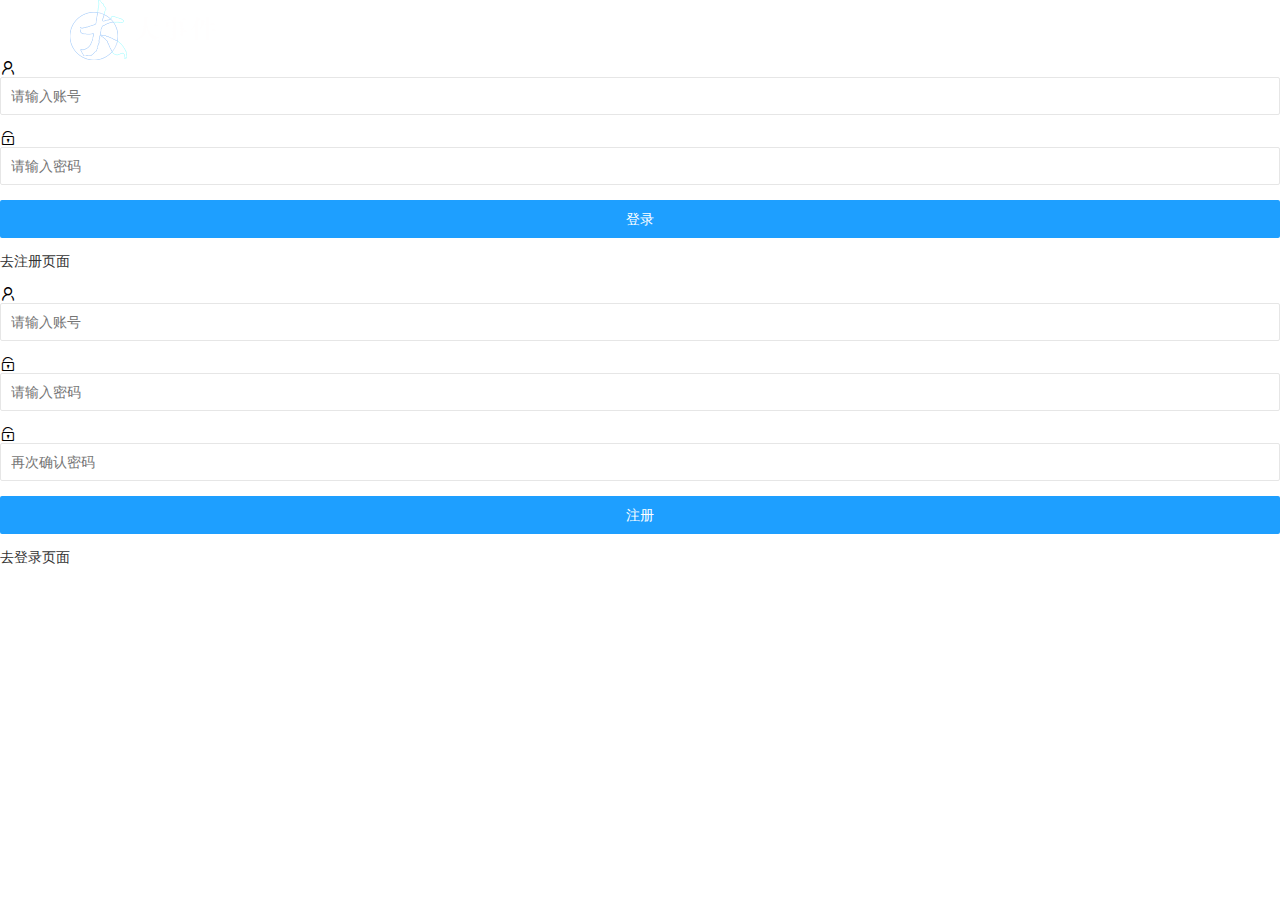
==== login.html @ dd44d0a0 "完成了登录功能代码" ====
<!DOCTYPE html>
<html lang="en">

<head>
    <meta charset="UTF-8">
    <meta http-equiv="X-UA-Compatible" content="IE=edge">
    <meta name="viewport" content="width=device-width, initial-scale=1.0">
    <title>大事件登录/注册</title>
    <!-- 导入layui.css文件 -->
    <link rel="stylesheet" href="./assets/lib/layui/css/layui.css">
    <!-- 引入自己的login.css样式文件 -->
    <link rel="stylesheet" href="./assets/css/login.css">

</head>

<body>
    <!-- 头部的logo区域 -->
    <div class="layui-main">
        <img src="./assets/images/logo.png" alt="" />
    </div>
    <!-- 登录注册区域 -->
    <div class="loginBox">
        <!--title区域 -->
        <div class="title-box"></div>
        <!-- 登陆的div -->
        <div class="login-box">
            <!-- 登录的表单 -->
            <form class="layui-form" action="">
                <!-- 用户名 -->
                <div class="layui-form-item">
                    <i class="layui-icon layui-icon-username"></i>
                    <input type="username" name="username" required lay-verify="required " placeholder="请输入账号" autocomplete="off" class="layui-input">
                </div>
                <!-- 密码 -->
                <div class="layui-form-item">
                    <i class="layui-icon layui-icon-password"></i>
                    <input type="password" name="password" required lay-verify="required|pwd" placeholder="请输入密码" autocomplete="off" class="layui-input">
                </div>
                <div class="layui-form-item">
                    <!-- 提交按钮与普通按钮的区别是有一个lay-submit属性 -->
                    <button class="layui-btn layui-btn-fluid  layui-btn-normal" lay-submit>登录</button>
                </div>
                <div class="layui-form-item inks">
                    <a href="javascript:;" id="link_reg">去注册页面</a>
                </div>
            </form>
        </div>
        <!-- 注册的div -->
        <div class="reg-box">
            <!--注册的表单 -->
            <form class="layui-form" action="">
                <!-- 用户名 -->
                <div class="layui-form-item">
                    <i class="layui-icon layui-icon-username"></i>
                    <input type="text" name="username" required lay-verify="required" placeholder="请输入账号" autocomplete="off" class="layui-input">
                </div>
                <!-- 密码 -->
                <div class="layui-form-item">
                    <i class="layui-icon layui-icon-password"></i>
                    <input type="password" name="password" required lay-verify="required|pwd" placeholder="请输入密码" autocomplete="off" class="layui-input">
                </div>
                <div class="layui-form-item">
                    <i class="layui-icon layui-icon-password"></i>
                    <input type="password" name="repassword" required lay-verify="required|pwd|repwd" placeholder="再次确认密码" autocomplete="off" class="layui-input">
                </div>
                <div class="layui-form-item">
                    <!-- 提交按钮与普通按钮的区别是有一个lay-submit属性 -->
                    <button class="layui-btn layui-btn-fluid  layui-btn-normal" lay-submit>注册</button>
                </div>
                <div class="layui-form-item inks">
                    <a href="javascript:;" id="link_login">去登录页面</a>
                </div>
            </form>

        </div>
        <!-- 导入layui的js文件 -->
        <script src="./assets/lib/layui/layui.all.js"></script>
        <!-- 引入jQuery文件 -->
        <script src="./assets/lib/jquery.js"></script>
        <!-- 引入login.js文件 -->
        <script src="./assets/js/login.js"></script>
    </div>
</body>


</html>
---- assets/lib/layui/css/layui.css ----
/** layui-v2.5.5 MIT License By https://www.layui.com */
 .layui-inline,img{display:inline-block;vertical-align:middle}h1,h2,h3,h4,h5,h6{font-weight:400}.layui-edge,.layui-header,.layui-inline,.layui-main{position:relative}.layui-body,.layui-edge,.layui-elip{overflow:hidden}.layui-btn,.layui-edge,.layui-inline,img{vertical-align:middle}.layui-btn,.layui-disabled,.layui-icon,.layui-unselect{-moz-user-select:none;-webkit-user-select:none;-ms-user-select:none}.layui-elip,.layui-form-checkbox span,.layui-form-pane .layui-form-label{text-overflow:ellipsis;white-space:nowrap}.layui-breadcrumb,.layui-tree-btnGroup{visibility:hidden}blockquote,body,button,dd,div,dl,dt,form,h1,h2,h3,h4,h5,h6,input,li,ol,p,pre,td,textarea,th,ul{margin:0;padding:0;-webkit-tap-highlight-color:rgba(0,0,0,0)}a:active,a:hover{outline:0}img{border:none}li{list-style:none}table{border-collapse:collapse;border-spacing:0}h4,h5,h6{font-size:100%}button,input,optgroup,option,select,textarea{font-family:inherit;font-size:inherit;font-style:inherit;font-weight:inherit;outline:0}pre{white-space:pre-wrap;white-space:-moz-pre-wrap;white-space:-pre-wrap;white-space:-o-pre-wrap;word-wrap:break-word}body{line-height:24px;font:14px Helvetica Neue,Helvetica,PingFang SC,Tahoma,Arial,sans-serif}hr{height:1px;margin:10px 0;border:0;clear:both}a{color:#333;text-decoration:none}a:hover{color:#777}a cite{font-style:normal;*cursor:pointer}.layui-border-box,.layui-border-box *{box-sizing:border-box}.layui-box,.layui-box *{box-sizing:content-box}.layui-clear{clear:both;*zoom:1}.layui-clear:after{content:'\20';clear:both;*zoom:1;display:block;height:0}.layui-inline{*display:inline;*zoom:1}.layui-edge{display:inline-block;width:0;height:0;border-width:6px;border-style:dashed;border-color:transparent}.layui-edge-top{top:-4px;border-bottom-color:#999;border-bottom-style:solid}.layui-edge-right{border-left-color:#999;border-left-style:solid}.layui-edge-bottom{top:2px;border-top-color:#999;border-top-style:solid}.layui-edge-left{border-right-color:#999;border-right-style:solid}.layui-disabled,.layui-disabled:hover{color:#d2d2d2!important;cursor:not-allowed!important}.layui-circle{border-radius:100%}.layui-show{display:block!important}.layui-hide{display:none!important}@font-face{font-family:layui-icon;src:url(../font/iconfont.eot?v=250);src:url(../font/iconfont.eot?v=250#iefix) format('embedded-opentype'),url(../font/iconfont.woff2?v=250) format('woff2'),url(../font/iconfont.woff?v=250) format('woff'),url(../font/iconfont.ttf?v=250) format('truetype'),url(../font/iconfont.svg?v=250#layui-icon) format('svg')}.layui-icon{font-family:layui-icon!important;font-size:16px;font-style:normal;-webkit-font-smoothing:antialiased;-moz-osx-font-smoothing:grayscale}.layui-icon-reply-fill:before{content:"\e611"}.layui-icon-set-fill:before{content:"\e614"}.layui-icon-menu-fill:before{content:"\e60f"}.layui-icon-search:before{content:"\e615"}.layui-icon-share:before{content:"\e641"}.layui-icon-set-sm:before{content:"\e620"}.layui-icon-engine:before{content:"\e628"}.layui-icon-close:before{content:"\1006"}.layui-icon-close-fill:before{content:"\1007"}.layui-icon-chart-screen:before{content:"\e629"}.layui-icon-star:before{content:"\e600"}.layui-icon-circle-dot:before{content:"\e617"}.layui-icon-chat:before{content:"\e606"}.layui-icon-release:before{content:"\e609"}.layui-icon-list:before{content:"\e60a"}.layui-icon-chart:before{content:"\e62c"}.layui-icon-ok-circle:before{content:"\1005"}.layui-icon-layim-theme:before{content:"\e61b"}.layui-icon-table:before{content:"\e62d"}.layui-icon-right:before{content:"\e602"}.layui-icon-left:before{content:"\e603"}.layui-icon-cart-simple:before{content:"\e698"}.layui-icon-face-cry:before{content:"\e69c"}.layui-icon-face-smile:before{content:"\e6af"}.layui-icon-survey:before{content:"\e6b2"}.layui-icon-tree:before{content:"\e62e"}.layui-icon-upload-circle:before{content:"\e62f"}.layui-icon-add-circle:before{content:"\e61f"}.layui-icon-download-circle:before{content:"\e601"}.layui-icon-templeate-1:before{content:"\e630"}.layui-icon-util:before{content:"\e631"}.layui-icon-face-surprised:before{content:"\e664"}.layui-icon-edit:before{content:"\e642"}.layui-icon-speaker:before{content:"\e645"}.layui-icon-down:before{content:"\e61a"}.layui-icon-file:before{content:"\e621"}.layui-icon-layouts:before{content:"\e632"}.layui-icon-rate-half:before{content:"\e6c9"}.layui-icon-add-circle-fine:before{content:"\e608"}.layui-icon-prev-circle:before{content:"\e633"}.layui-icon-read:before{content:"\e705"}.layui-icon-404:before{content:"\e61c"}.layui-icon-carousel:before{content:"\e634"}.layui-icon-help:before{content:"\e607"}.layui-icon-code-circle:before{content:"\e635"}.layui-icon-water:before{content:"\e636"}.layui-icon-username:before{content:"\e66f"}.layui-icon-find-fill:before{content:"\e670"}.layui-icon-about:before{content:"\e60b"}.layui-icon-location:before{content:"\e715"}.layui-icon-up:before{content:"\e619"}.layui-icon-pause:before{content:"\e651"}.layui-icon-date:before{content:"\e637"}.layui-icon-layim-uploadfile:before{content:"\e61d"}.layui-icon-delete:before{content:"\e640"}.layui-icon-play:before{content:"\e652"}.layui-icon-top:before{content:"\e604"}.layui-icon-friends:before{content:"\e612"}.layui-icon-refresh-3:before{content:"\e9aa"}.layui-icon-ok:before{content:"\e605"}.layui-icon-layer:before{content:"\e638"}.layui-icon-face-smile-fine:before{content:"\e60c"}.layui-icon-dollar:before{content:"\e659"}.layui-icon-group:before{content:"\e613"}.layui-icon-layim-download:before{content:"\e61e"}.layui-icon-picture-fine:before{content:"\e60d"}.layui-icon-link:before{content:"\e64c"}.layui-icon-diamond:before{content:"\e735"}.layui-icon-log:before{content:"\e60e"}.layui-icon-rate-solid:before{content:"\e67a"}.layui-icon-fonts-del:before{content:"\e64f"}.layui-icon-unlink:before{content:"\e64d"}.layui-icon-fonts-clear:before{content:"\e639"}.layui-icon-triangle-r:before{content:"\e623"}.layui-icon-circle:before{content:"\e63f"}.layui-icon-radio:before{content:"\e643"}.layui-icon-align-center:before{content:"\e647"}.layui-icon-align-right:before{content:"\e648"}.layui-icon-align-left:before{content:"\e649"}.layui-icon-loading-1:before{content:"\e63e"}.layui-icon-return:before{content:"\e65c"}.layui-icon-fonts-strong:before{content:"\e62b"}.layui-icon-upload:before{content:"\e67c"}.layui-icon-dialogue:before{content:"\e63a"}.layui-icon-video:before{content:"\e6ed"}.layui-icon-headset:before{content:"\e6fc"}.layui-icon-cellphone-fine:before{content:"\e63b"}.layui-icon-add-1:before{content:"\e654"}.layui-icon-face-smile-b:before{content:"\e650"}.layui-icon-fonts-html:before{content:"\e64b"}.layui-icon-form:before{content:"\e63c"}.layui-icon-cart:before{content:"\e657"}.layui-icon-camera-fill:before{content:"\e65d"}.layui-icon-tabs:before{content:"\e62a"}.layui-icon-fonts-code:before{content:"\e64e"}.layui-icon-fire:before{content:"\e756"}.layui-icon-set:before{content:"\e716"}.layui-icon-fonts-u:before{content:"\e646"}.layui-icon-triangle-d:before{content:"\e625"}.layui-icon-tips:before{content:"\e702"}.layui-icon-picture:before{content:"\e64a"}.layui-icon-more-vertical:before{content:"\e671"}.layui-icon-flag:before{content:"\e66c"}.layui-icon-loading:before{content:"\e63d"}.layui-icon-fonts-i:before{content:"\e644"}.layui-icon-refresh-1:before{content:"\e666"}.layui-icon-rmb:before{content:"\e65e"}.layui-icon-home:before{content:"\e68e"}.layui-icon-user:before{content:"\e770"}.layui-icon-notice:before{content:"\e667"}.layui-icon-login-weibo:before{content:"\e675"}.layui-icon-voice:before{content:"\e688"}.layui-icon-upload-drag:before{content:"\e681"}.layui-icon-login-qq:before{content:"\e676"}.layui-icon-snowflake:before{content:"\e6b1"}.layui-icon-file-b:before{content:"\e655"}.layui-icon-template:before{content:"\e663"}.layui-icon-auz:before{content:"\e672"}.layui-icon-console:before{content:"\e665"}.layui-icon-app:before{content:"\e653"}.layui-icon-prev:before{content:"\e65a"}.layui-icon-website:before{content:"\e7ae"}.layui-icon-next:before{content:"\e65b"}.layui-icon-component:before{content:"\e857"}.layui-icon-more:before{content:"\e65f"}.layui-icon-login-wechat:before{content:"\e677"}.layui-icon-shrink-right:before{content:"\e668"}.layui-icon-spread-left:before{content:"\e66b"}.layui-icon-camera:before{content:"\e660"}.layui-icon-note:before{content:"\e66e"}.layui-icon-refresh:before{content:"\e669"}.layui-icon-female:before{content:"\e661"}.layui-icon-male:before{content:"\e662"}.layui-icon-password:before{content:"\e673"}.layui-icon-senior:before{content:"\e674"}.layui-icon-theme:before{content:"\e66a"}.layui-icon-tread:before{content:"\e6c5"}.layui-icon-praise:before{content:"\e6c6"}.layui-icon-star-fill:before{content:"\e658"}.layui-icon-rate:before{content:"\e67b"}.layui-icon-template-1:before{content:"\e656"}.layui-icon-vercode:before{content:"\e679"}.layui-icon-cellphone:before{content:"\e678"}.layui-icon-screen-full:before{content:"\e622"}.layui-icon-screen-restore:before{content:"\e758"}.layui-icon-cols:before{content:"\e610"}.layui-icon-export:before{content:"\e67d"}.layui-icon-print:before{content:"\e66d"}.layui-icon-slider:before{content:"\e714"}.layui-icon-addition:before{content:"\e624"}.layui-icon-subtraction:before{content:"\e67e"}.layui-icon-service:before{content:"\e626"}.layui-icon-transfer:before{content:"\e691"}.layui-main{width:1140px;margin:0 auto}.layui-header{z-index:1000;height:60px}.layui-header a:hover{transition:all .5s;-webkit-transition:all .5s}.layui-side{position:fixed;left:0;top:0;bottom:0;z-index:999;width:200px;overflow-x:hidden}.layui-side-scroll{position:relative;width:220px;height:100%;overflow-x:hidden}.layui-body{position:absolute;left:200px;right:0;top:0;bottom:0;z-index:998;width:auto;overflow-y:auto;box-sizing:border-box}.layui-layout-body{overflow:hidden}.layui-layout-admin .layui-header{background-color:#23262E}.layui-layout-admin .layui-side{top:60px;width:200px;overflow-x:hidden}.layui-layout-admin .layui-body{position:fixed;top:60px;bottom:44px}.layui-layout-admin .layui-main{width:auto;margin:0 15px}.layui-layout-admin .layui-footer{position:fixed;left:200px;right:0;bottom:0;height:44px;line-height:44px;padding:0 15px;background-color:#eee}.layui-layout-admin .layui-logo{position:absolute;left:0;top:0;width:200px;height:100%;line-height:60px;text-align:center;color:#009688;font-size:16px}.layui-layout-admin .layui-header .layui-nav{background:0 0}.layui-layout-left{position:absolute!important;left:200px;top:0}.layui-layout-right{position:absolute!important;right:0;top:0}.layui-container{position:relative;margin:0 auto;padding:0 15px;box-sizing:border-box}.layui-fluid{position:relative;margin:0 auto;padding:0 15px}.layui-row:after,.layui-row:before{content:'';display:block;clear:both}.layui-col-lg1,.layui-col-lg10,.layui-col-lg11,.layui-col-lg12,.layui-col-lg2,.layui-col-lg3,.layui-col-lg4,.layui-col-lg5,.layui-col-lg6,.layui-col-lg7,.layui-col-lg8,.layui-col-lg9,.layui-col-md1,.layui-col-md10,.layui-col-md11,.layui-col-md12,.layui-col-md2,.layui-col-md3,.layui-col-md4,.layui-col-md5,.layui-col-md6,.layui-col-md7,.layui-col-md8,.layui-col-md9,.layui-col-sm1,.layui-col-sm10,.layui-col-sm11,.layui-col-sm12,.layui-col-sm2,.layui-col-sm3,.layui-col-sm4,.layui-col-sm5,.layui-col-sm6,.layui-col-sm7,.layui-col-sm8,.layui-col-sm9,.layui-col-xs1,.layui-col-xs10,.layui-col-xs11,.layui-col-xs12,.layui-col-xs2,.layui-col-xs3,.layui-col-xs4,.layui-col-xs5,.layui-col-xs6,.layui-col-xs7,.layui-col-xs8,.layui-col-xs9{position:relative;display:block;box-sizing:border-box}.layui-col-xs1,.layui-col-xs10,.layui-col-xs11,.layui-col-xs12,.layui-col-xs2,.layui-col-xs3,.layui-col-xs4,.layui-col-xs5,.layui-col-xs6,.layui-col-xs7,.layui-col-xs8,.layui-col-xs9{float:left}.layui-col-xs1{width:8.33333333%}.layui-col-xs2{width:16.66666667%}.layui-col-xs3{width:25%}.layui-col-xs4{width:33.33333333%}.layui-col-xs5{width:41.66666667%}.layui-col-xs6{width:50%}.layui-col-xs7{width:58.33333333%}.layui-col-xs8{width:66.66666667%}.layui-col-xs9{width:75%}.layui-col-xs10{width:83.33333333%}.layui-col-xs11{width:91.66666667%}.layui-col-xs12{width:100%}.layui-col-xs-offset1{margin-left:8.33333333%}.layui-col-xs-offset2{margin-left:16.66666667%}.layui-col-xs-offset3{margin-left:25%}.layui-col-xs-offset4{margin-left:33.33333333%}.layui-col-xs-offset5{margin-left:41.66666667%}.layui-col-xs-offset6{margin-left:50%}.layui-col-xs-offset7{margin-left:58.33333333%}.layui-col-xs-offset8{margin-left:66.66666667%}.layui-col-xs-offset9{margin-left:75%}.layui-col-xs-offset10{margin-left:83.33333333%}.layui-col-xs-offset11{margin-left:91.66666667%}.layui-col-xs-offset12{margin-left:100%}@media screen and (max-width:768px){.layui-hide-xs{display:none!important}.layui-show-xs-block{display:block!important}.layui-show-xs-inline{display:inline!important}.layui-show-xs-inline-block{display:inline-block!important}}@media screen and (min-width:768px){.layui-container{width:750px}.layui-hide-sm{display:none!important}.layui-show-sm-block{display:block!important}.layui-show-sm-inline{display:inline!important}.layui-show-sm-inline-block{display:inline-block!important}.layui-col-sm1,.layui-col-sm10,.layui-col-sm11,.layui-col-sm12,.layui-col-sm2,.layui-col-sm3,.layui-col-sm4,.layui-col-sm5,.layui-col-sm6,.layui-col-sm7,.layui-col-sm8,.layui-col-sm9{float:left}.layui-col-sm1{width:8.33333333%}.layui-col-sm2{width:16.66666667%}.layui-col-sm3{width:25%}.layui-col-sm4{width:33.33333333%}.layui-col-sm5{width:41.66666667%}.layui-col-sm6{width:50%}.layui-col-sm7{width:58.33333333%}.layui-col-sm8{width:66.66666667%}.layui-col-sm9{width:75%}.layui-col-sm10{width:83.33333333%}.layui-col-sm11{width:91.66666667%}.layui-col-sm12{width:100%}.layui-col-sm-offset1{margin-left:8.33333333%}.layui-col-sm-offset2{margin-left:16.66666667%}.layui-col-sm-offset3{margin-left:25%}.layui-col-sm-offset4{margin-left:33.33333333%}.layui-col-sm-offset5{margin-left:41.66666667%}.layui-col-sm-offset6{margin-left:50%}.layui-col-sm-offset7{margin-left:58.33333333%}.layui-col-sm-offset8{margin-left:66.66666667%}.layui-col-sm-offset9{margin-left:75%}.layui-col-sm-offset10{margin-left:83.33333333%}.layui-col-sm-offset11{margin-left:91.66666667%}.layui-col-sm-offset12{margin-left:100%}}@media screen and (min-width:992px){.layui-container{width:970px}.layui-hide-md{display:none!important}.layui-show-md-block{display:block!important}.layui-show-md-inline{display:inline!important}.layui-show-md-inline-block{display:inline-block!important}.layui-col-md1,.layui-col-md10,.layui-col-md11,.layui-col-md12,.layui-col-md2,.layui-col-md3,.layui-col-md4,.layui-col-md5,.layui-col-md6,.layui-col-md7,.layui-col-md8,.layui-col-md9{float:left}.layui-col-md1{width:8.33333333%}.layui-col-md2{width:16.66666667%}.layui-col-md3{width:25%}.layui-col-md4{width:33.33333333%}.layui-col-md5{width:41.66666667%}.layui-col-md6{width:50%}.layui-col-md7{width:58.33333333%}.layui-col-md8{width:66.66666667%}.layui-col-md9{width:75%}.layui-col-md10{width:83.33333333%}.layui-col-md11{width:91.66666667%}.layui-col-md12{width:100%}.layui-col-md-offset1{margin-left:8.33333333%}.layui-col-md-offset2{margin-left:16.66666667%}.layui-col-md-offset3{margin-left:25%}.layui-col-md-offset4{margin-left:33.33333333%}.layui-col-md-offset5{margin-left:41.66666667%}.layui-col-md-offset6{margin-left:50%}.layui-col-md-offset7{margin-left:58.33333333%}.layui-col-md-offset8{margin-left:66.66666667%}.layui-col-md-offset9{margin-left:75%}.layui-col-md-offset10{margin-left:83.33333333%}.layui-col-md-offset11{margin-left:91.66666667%}.layui-col-md-offset12{margin-left:100%}}@media screen and (min-width:1200px){.layui-container{width:1170px}.layui-hide-lg{display:none!important}.layui-show-lg-block{display:block!important}.layui-show-lg-inline{display:inline!important}.layui-show-lg-inline-block{display:inline-block!important}.layui-col-lg1,.layui-col-lg10,.layui-col-lg11,.layui-col-lg12,.layui-col-lg2,.layui-col-lg3,.layui-col-lg4,.layui-col-lg5,.layui-col-lg6,.layui-col-lg7,.layui-col-lg8,.layui-col-lg9{float:left}.layui-col-lg1{width:8.33333333%}.layui-col-lg2{width:16.66666667%}.layui-col-lg3{width:25%}.layui-col-lg4{width:33.33333333%}.layui-col-lg5{width:41.66666667%}.layui-col-lg6{width:50%}.layui-col-lg7{width:58.33333333%}.layui-col-lg8{width:66.66666667%}.layui-col-lg9{width:75%}.layui-col-lg10{width:83.33333333%}.layui-col-lg11{width:91.66666667%}.layui-col-lg12{width:100%}.layui-col-lg-offset1{margin-left:8.33333333%}.layui-col-lg-offset2{margin-left:16.66666667%}.layui-col-lg-offset3{margin-left:25%}.layui-col-lg-offset4{margin-left:33.33333333%}.layui-col-lg-offset5{margin-left:41.66666667%}.layui-col-lg-offset6{margin-left:50%}.layui-col-lg-offset7{margin-left:58.33333333%}.layui-col-lg-offset8{margin-left:66.66666667%}.layui-col-lg-offset9{margin-left:75%}.layui-col-lg-offset10{margin-left:83.33333333%}.layui-col-lg-offset11{margin-left:91.66666667%}.layui-col-lg-offset12{margin-left:100%}}.layui-col-space1{margin:-.5px}.layui-col-space1>*{padding:.5px}.layui-col-space3{margin:-1.5px}.layui-col-space3>*{padding:1.5px}.layui-col-space5{margin:-2.5px}.layui-col-space5>*{padding:2.5px}.layui-col-space8{margin:-3.5px}.layui-col-space8>*{padding:3.5px}.layui-col-space10{margin:-5px}.layui-col-space10>*{padding:5px}.layui-col-space12{margin:-6px}.layui-col-space12>*{padding:6px}.layui-col-space15{margin:-7.5px}.layui-col-space15>*{padding:7.5px}.layui-col-space18{margin:-9px}.layui-col-space18>*{padding:9px}.layui-col-space20{margin:-10px}.layui-col-space20>*{padding:10px}.layui-col-space22{margin:-11px}.layui-col-space22>*{padding:11px}.layui-col-space25{margin:-12.5px}.layui-col-space25>*{padding:12.5px}.layui-col-space30{margin:-15px}.layui-col-space30>*{padding:15px}.layui-btn,.layui-input,.layui-select,.layui-textarea,.layui-upload-button{outline:0;-webkit-appearance:none;transition:all .3s;-webkit-transition:all .3s;box-sizing:border-box}.layui-elem-quote{margin-bottom:10px;padding:15px;line-height:22px;border-left:5px solid #009688;border-radius:0 2px 2px 0;background-color:#f2f2f2}.layui-quote-nm{border-style:solid;border-width:1px 1px 1px 5px;background:0 0}.layui-elem-field{margin-bottom:10px;padding:0;border-width:1px;border-style:solid}.layui-elem-field legend{margin-left:20px;padding:0 10px;font-size:20px;font-weight:300}.layui-field-title{margin:10px 0 20px;border-width:1px 0 0}.layui-field-box{padding:10px 15px}.layui-field-title .layui-field-box{padding:10px 0}.layui-progress{position:relative;height:6px;border-radius:20px;background-color:#e2e2e2}.layui-progress-bar{position:absolute;left:0;top:0;width:0;max-width:100%;height:6px;border-radius:20px;text-align:right;background-color:#5FB878;transition:all .3s;-webkit-transition:all .3s}.layui-progress-big,.layui-progress-big .layui-progress-bar{height:18px;line-height:18px}.layui-progress-text{position:relative;top:-20px;line-height:18px;font-size:12px;color:#666}.layui-progress-big .layui-progress-text{position:static;padding:0 10px;color:#fff}.layui-collapse{border-width:1px;border-style:solid;border-radius:2px}.layui-colla-content,.layui-colla-item{border-top-width:1px;border-top-style:solid}.layui-colla-item:first-child{border-top:none}.layui-colla-title{position:relative;height:42px;line-height:42px;padding:0 15px 0 35px;color:#333;background-color:#f2f2f2;cursor:pointer;font-size:14px;overflow:hidden}.layui-colla-content{display:none;padding:10px 15px;line-height:22px;color:#666}.layui-colla-icon{position:absolute;left:15px;top:0;font-size:14px}.layui-card{margin-bottom:15px;border-radius:2px;background-color:#fff;box-shadow:0 1px 2px 0 rgba(0,0,0,.05)}.layui-card:last-child{margin-bottom:0}.layui-card-header{position:relative;height:42px;line-height:42px;padding:0 15px;border-bottom:1px solid #f6f6f6;color:#333;border-radius:2px 2px 0 0;font-size:14px}.layui-bg-black,.layui-bg-blue,.layui-bg-cyan,.layui-bg-green,.layui-bg-orange,.layui-bg-red{color:#fff!important}.layui-card-body{position:relative;padding:10px 15px;line-height:24px}.layui-card-body[pad15]{padding:15px}.layui-card-body[pad20]{padding:20px}.layui-card-body .layui-table{margin:5px 0}.layui-card .layui-tab{margin:0}.layui-panel-window{position:relative;padding:15px;border-radius:0;border-top:5px solid #E6E6E6;background-color:#fff}.layui-auxiliar-moving{position:fixed;left:0;right:0;top:0;bottom:0;width:100%;height:100%;background:0 0;z-index:9999999999}.layui-form-label,.layui-form-mid,.layui-form-select,.layui-input-block,.layui-input-inline,.layui-textarea{position:relative}.layui-bg-red{background-color:#FF5722!important}.layui-bg-orange{background-color:#FFB800!important}.layui-bg-green{background-color:#009688!important}.layui-bg-cyan{background-color:#2F4056!important}.layui-bg-blue{background-color:#1E9FFF!important}.layui-bg-black{background-color:#393D49!important}.layui-bg-gray{background-color:#eee!important;color:#666!important}.layui-badge-rim,.layui-colla-content,.layui-colla-item,.layui-collapse,.layui-elem-field,.layui-form-pane .layui-form-item[pane],.layui-form-pane .layui-form-label,.layui-input,.layui-layedit,.layui-layedit-tool,.layui-quote-nm,.layui-select,.layui-tab-bar,.layui-tab-card,.layui-tab-title,.layui-tab-title .layui-this:after,.layui-textarea{border-color:#e6e6e6}.layui-timeline-item:before,hr{background-color:#e6e6e6}.layui-text{line-height:22px;font-size:14px;color:#666}.layui-text h1,.layui-text h2,.layui-text h3{font-weight:500;color:#333}.layui-text h1{font-size:30px}.layui-text h2{font-size:24px}.layui-text h3{font-size:18px}.layui-text a:not(.layui-btn){color:#01AAED}.layui-text a:not(.layui-btn):hover{text-decoration:underline}.layui-text ul{padding:5px 0 5px 15px}.layui-text ul li{margin-top:5px;list-style-type:disc}.layui-text em,.layui-word-aux{color:#999!important;padding:0 5px!important}.layui-btn{display:inline-block;height:38px;line-height:38px;padding:0 18px;background-color:#009688;color:#fff;white-space:nowrap;text-align:center;font-size:14px;border:none;border-radius:2px;cursor:pointer}.layui-btn:hover{opacity:.8;filter:alpha(opacity=80);color:#fff}.layui-btn:active{opacity:1;filter:alpha(opacity=100)}.layui-btn+.layui-btn{margin-left:10px}.layui-btn-container{font-size:0}.layui-btn-container .layui-btn{margin-right:10px;margin-bottom:10px}.layui-btn-container .layui-btn+.layui-btn{margin-left:0}.layui-table .layui-btn-container .layui-btn{margin-bottom:9px}.layui-btn-radius{border-radius:100px}.layui-btn .layui-icon{margin-right:3px;font-size:18px;vertical-align:bottom;vertical-align:middle\9}.layui-btn-primary{border:1px solid #C9C9C9;background-color:#fff;color:#555}.layui-btn-primary:hover{border-color:#009688;color:#333}.layui-btn-normal{background-color:#1E9FFF}.layui-btn-warm{background-color:#FFB800}.layui-btn-danger{background-color:#FF5722}.layui-btn-checked{background-color:#5FB878}.layui-btn-disabled,.layui-btn-disabled:active,.layui-btn-disabled:hover{border:1px solid #e6e6e6;background-color:#FBFBFB;color:#C9C9C9;cursor:not-allowed;opacity:1}.layui-btn-lg{height:44px;line-height:44px;padding:0 25px;font-size:16px}.layui-btn-sm{height:30px;line-height:30px;padding:0 10px;font-size:12px}.layui-btn-sm i{font-size:16px!important}.layui-btn-xs{height:22px;line-height:22px;padding:0 5px;font-size:12px}.layui-btn-xs i{font-size:14px!important}.layui-btn-group{display:inline-block;vertical-align:middle;font-size:0}.layui-btn-group .layui-btn{margin-left:0!important;margin-right:0!important;border-left:1px solid rgba(255,255,255,.5);border-radius:0}.layui-btn-group .layui-btn-primary{border-left:none}.layui-btn-group .layui-btn-primary:hover{border-color:#C9C9C9;color:#009688}.layui-btn-group .layui-btn:first-child{border-left:none;border-radius:2px 0 0 2px}.layui-btn-group .layui-btn-primary:first-child{border-left:1px solid #c9c9c9}.layui-btn-group .layui-btn:last-child{border-radius:0 2px 2px 0}.layui-btn-group .layui-btn+.layui-btn{margin-left:0}.layui-btn-group+.layui-btn-group{margin-left:10px}.layui-btn-fluid{width:100%}.layui-input,.layui-select,.layui-textarea{height:38px;line-height:1.3;line-height:38px\9;border-width:1px;border-style:solid;background-color:#fff;border-radius:2px}.layui-input::-webkit-input-placeholder,.layui-select::-webkit-input-placeholder,.layui-textarea::-webkit-input-placeholder{line-height:1.3}.layui-input,.layui-textarea{display:block;width:100%;padding-left:10px}.layui-input:hover,.layui-textarea:hover{border-color:#D2D2D2!important}.layui-input:focus,.layui-textarea:focus{border-color:#C9C9C9!important}.layui-textarea{min-height:100px;height:auto;line-height:20px;padding:6px 10px;resize:vertical}.layui-select{padding:0 10px}.layui-form input[type=checkbox],.layui-form input[type=radio],.layui-form select{display:none}.layui-form [lay-ignore]{display:initial}.layui-form-item{margin-bottom:15px;clear:both;*zoom:1}.layui-form-item:after{content:'\20';clear:both;*zoom:1;display:block;height:0}.layui-form-label{float:left;display:block;padding:9px 15px;width:80px;font-weight:400;line-height:20px;text-align:right}.layui-form-label-col{display:block;float:none;padding:9px 0;line-height:20px;text-align:left}.layui-form-item .layui-inline{margin-bottom:5px;margin-right:10px}.layui-input-block{margin-left:110px;min-height:36px}.layui-input-inline{display:inline-block;vertical-align:middle}.layui-form-item .layui-input-inline{float:left;width:190px;margin-right:10px}.layui-form-text .layui-input-inline{width:auto}.layui-form-mid{float:left;display:block;padding:9px 0!important;line-height:20px;margin-right:10px}.layui-form-danger+.layui-form-select .layui-input,.layui-form-danger:focus{border-color:#FF5722!important}.layui-form-select .layui-input{padding-right:30px;cursor:pointer}.layui-form-select .layui-edge{position:absolute;right:10px;top:50%;margin-top:-3px;cursor:pointer;border-width:6px;border-top-color:#c2c2c2;border-top-style:solid;transition:all .3s;-webkit-transition:all .3s}.layui-form-select dl{display:none;position:absolute;left:0;top:42px;padding:5px 0;z-index:899;min-width:100%;border:1px solid #d2d2d2;max-height:300px;overflow-y:auto;background-color:#fff;border-radius:2px;box-shadow:0 2px 4px rgba(0,0,0,.12);box-sizing:border-box}.layui-form-select dl dd,.layui-form-select dl dt{padding:0 10px;line-height:36px;white-space:nowrap;overflow:hidden;text-overflow:ellipsis}.layui-form-select dl dt{font-size:12px;color:#999}.layui-form-select dl dd{cursor:pointer}.layui-form-select dl dd:hover{background-color:#f2f2f2;-webkit-transition:.5s all;transition:.5s all}.layui-form-select .layui-select-group dd{padding-left:20px}.layui-form-select dl dd.layui-select-tips{padding-left:10px!important;color:#999}.layui-form-select dl dd.layui-this{background-color:#5FB878;color:#fff}.layui-form-checkbox,.layui-form-select dl dd.layui-disabled{background-color:#fff}.layui-form-selected dl{display:block}.layui-form-checkbox,.layui-form-checkbox *,.layui-form-switch{display:inline-block;vertical-align:middle}.layui-form-selected .layui-edge{margin-top:-9px;-webkit-transform:rotate(180deg);transform:rotate(180deg);margin-top:-3px\9}:root .layui-form-selected .layui-edge{margin-top:-9px\0/IE9}.layui-form-selectup dl{top:auto;bottom:42px}.layui-select-none{margin:5px 0;text-align:center;color:#999}.layui-select-disabled .layui-disabled{border-color:#eee!important}.layui-select-disabled .layui-edge{border-top-color:#d2d2d2}.layui-form-checkbox{position:relative;height:30px;line-height:30px;margin-right:10px;padding-right:30px;cursor:pointer;font-size:0;-webkit-transition:.1s linear;transition:.1s linear;box-sizing:border-box}.layui-form-checkbox span{padding:0 10px;height:100%;font-size:14px;border-radius:2px 0 0 2px;background-color:#d2d2d2;color:#fff;overflow:hidden}.layui-form-checkbox:hover span{background-color:#c2c2c2}.layui-form-checkbox i{position:absolute;right:0;top:0;width:30px;height:28px;border:1px solid #d2d2d2;border-left:none;border-radius:0 2px 2px 0;color:#fff;font-size:20px;text-align:center}.layui-form-checkbox:hover i{border-color:#c2c2c2;color:#c2c2c2}.layui-form-checked,.layui-form-checked:hover{border-color:#5FB878}.layui-form-checked span,.layui-form-checked:hover span{background-color:#5FB878}.layui-form-checked i,.layui-form-checked:hover i{color:#5FB878}.layui-form-item .layui-form-checkbox{margin-top:4px}.layui-form-checkbox[lay-skin=primary]{height:auto!important;line-height:normal!important;min-width:18px;min-height:18px;border:none!important;margin-right:0;padding-left:28px;padding-right:0;background:0 0}.layui-form-checkbox[lay-skin=primary] span{padding-left:0;padding-right:15px;line-height:18px;background:0 0;color:#666}.layui-form-checkbox[lay-skin=primary] i{right:auto;left:0;width:16px;height:16px;line-height:16px;border:1px solid #d2d2d2;font-size:12px;border-radius:2px;background-color:#fff;-webkit-transition:.1s linear;transition:.1s linear}.layui-form-checkbox[lay-skin=primary]:hover i{border-color:#5FB878;color:#fff}.layui-form-checked[lay-skin=primary] i{border-color:#5FB878!important;background-color:#5FB878;color:#fff}.layui-checkbox-disbaled[lay-skin=primary] span{background:0 0!important;color:#c2c2c2}.layui-checkbox-disbaled[lay-skin=primary]:hover i{border-color:#d2d2d2}.layui-form-item .layui-form-checkbox[lay-skin=primary]{margin-top:10px}.layui-form-switch{position:relative;height:22px;line-height:22px;min-width:35px;padding:0 5px;margin-top:8px;border:1px solid #d2d2d2;border-radius:20px;cursor:pointer;background-color:#fff;-webkit-transition:.1s linear;transition:.1s linear}.layui-form-switch i{position:absolute;left:5px;top:3px;width:16px;height:16px;border-radius:20px;background-color:#d2d2d2;-webkit-transition:.1s linear;transition:.1s linear}.layui-form-switch em{position:relative;top:0;width:25px;margin-left:21px;padding:0!important;text-align:center!important;color:#999!important;font-style:normal!important;font-size:12px}.layui-form-onswitch{border-color:#5FB878;background-color:#5FB878}.layui-checkbox-disbaled,.layui-checkbox-disbaled i{border-color:#e2e2e2!important}.layui-form-onswitch i{left:100%;margin-left:-21px;background-color:#fff}.layui-form-onswitch em{margin-left:5px;margin-right:21px;color:#fff!important}.layui-checkbox-disbaled span{background-color:#e2e2e2!important}.layui-checkbox-disbaled:hover i{color:#fff!important}[lay-radio]{display:none}.layui-form-radio,.layui-form-radio *{display:inline-block;vertical-align:middle}.layui-form-radio{line-height:28px;margin:6px 10px 0 0;padding-right:10px;cursor:pointer;font-size:0}.layui-form-radio *{font-size:14px}.layui-form-radio>i{margin-right:8px;font-size:22px;color:#c2c2c2}.layui-form-radio>i:hover,.layui-form-radioed>i{color:#5FB878}.layui-radio-disbaled>i{color:#e2e2e2!important}.layui-form-pane .layui-form-label{width:110px;padding:8px 15px;height:38px;line-height:20px;border-width:1px;border-style:solid;border-radius:2px 0 0 2px;text-align:center;background-color:#FBFBFB;overflow:hidden;box-sizing:border-box}.layui-form-pane .layui-input-inline{margin-left:-1px}.layui-form-pane .layui-input-block{margin-left:110px;left:-1px}.layui-form-pane .layui-input{border-radius:0 2px 2px 0}.layui-form-pane .layui-form-text .layui-form-label{float:none;width:100%;border-radius:2px;box-sizing:border-box;text-align:left}.layui-form-pane .layui-form-text .layui-input-inline{display:block;margin:0;top:-1px;clear:both}.layui-form-pane .layui-form-text .layui-input-block{margin:0;left:0;top:-1px}.layui-form-pane .layui-form-text .layui-textarea{min-height:100px;border-radius:0 0 2px 2px}.layui-form-pane .layui-form-checkbox{margin:4px 0 4px 10px}.layui-form-pane .layui-form-radio,.layui-form-pane .layui-form-switch{margin-top:6px;margin-left:10px}.layui-form-pane .layui-form-item[pane]{position:relative;border-width:1px;border-style:solid}.layui-form-pane .layui-form-item[pane] .layui-form-label{position:absolute;left:0;top:0;height:100%;border-width:0 1px 0 0}.layui-form-pane .layui-form-item[pane] .layui-input-inline{margin-left:110px}@media screen and (max-width:450px){.layui-form-item .layui-form-label{text-overflow:ellipsis;overflow:hidden;white-space:nowrap}.layui-form-item .layui-inline{display:block;margin-right:0;margin-bottom:20px;clear:both}.layui-form-item .layui-inline:after{content:'\20';clear:both;display:block;height:0}.layui-form-item .layui-input-inline{display:block;float:none;left:-3px;width:auto;margin:0 0 10px 112px}.layui-form-item .layui-input-inline+.layui-form-mid{margin-left:110px;top:-5px;padding:0}.layui-form-item .layui-form-checkbox{margin-right:5px;margin-bottom:5px}}.layui-layedit{border-width:1px;border-style:solid;border-radius:2px}.layui-layedit-tool{padding:3px 5px;border-bottom-width:1px;border-bottom-style:solid;font-size:0}.layedit-tool-fixed{position:fixed;top:0;border-top:1px solid #e2e2e2}.layui-layedit-tool .layedit-tool-mid,.layui-layedit-tool .layui-icon{display:inline-block;vertical-align:middle;text-align:center;font-size:14px}.layui-layedit-tool .layui-icon{position:relative;width:32px;height:30px;line-height:30px;margin:3px 5px;color:#777;cursor:pointer;border-radius:2px}.layui-layedit-tool .layui-icon:hover{color:#393D49}.layui-layedit-tool .layui-icon:active{color:#000}.layui-layedit-tool .layedit-tool-active{background-color:#e2e2e2;color:#000}.layui-layedit-tool .layui-disabled,.layui-layedit-tool .layui-disabled:hover{color:#d2d2d2;cursor:not-allowed}.layui-layedit-tool .layedit-tool-mid{width:1px;height:18px;margin:0 10px;background-color:#d2d2d2}.layedit-tool-html{width:50px!important;font-size:30px!important}.layedit-tool-b,.layedit-tool-code,.layedit-tool-help{font-size:16px!important}.layedit-tool-d,.layedit-tool-face,.layedit-tool-image,.layedit-tool-unlink{font-size:18px!important}.layedit-tool-image input{position:absolute;font-size:0;left:0;top:0;width:100%;height:100%;opacity:.01;filter:Alpha(opacity=1);cursor:pointer}.layui-layedit-iframe iframe{display:block;width:100%}#LAY_layedit_code{overflow:hidden}.layui-laypage{display:inline-block;*display:inline;*zoom:1;vertical-align:middle;margin:10px 0;font-size:0}.layui-laypage>a:first-child,.layui-laypage>a:first-child em{border-radius:2px 0 0 2px}.layui-laypage>a:last-child,.layui-laypage>a:last-child em{border-radius:0 2px 2px 0}.layui-laypage>:first-child{margin-left:0!important}.layui-laypage>:last-child{margin-right:0!important}.layui-laypage a,.layui-laypage button,.layui-laypage input,.layui-laypage select,.layui-laypage span{border:1px solid #e2e2e2}.layui-laypage a,.layui-laypage span{display:inline-block;*display:inline;*zoom:1;vertical-align:middle;padding:0 15px;height:28px;line-height:28px;margin:0 -1px 5px 0;background-color:#fff;color:#333;font-size:12px}.layui-flow-more a *,.layui-laypage input,.layui-table-view select[lay-ignore]{display:inline-block}.layui-laypage a:hover{color:#009688}.layui-laypage em{font-style:normal}.layui-laypage .layui-laypage-spr{color:#999;font-weight:700}.layui-laypage a{text-decoration:none}.layui-laypage .layui-laypage-curr{position:relative}.layui-laypage .layui-laypage-curr em{position:relative;color:#fff}.layui-laypage .layui-laypage-curr .layui-laypage-em{position:absolute;left:-1px;top:-1px;padding:1px;width:100%;height:100%;background-color:#009688}.layui-laypage-em{border-radius:2px}.layui-laypage-next em,.layui-laypage-prev em{font-family:Sim sun;font-size:16px}.layui-laypage .layui-laypage-count,.layui-laypage .layui-laypage-limits,.layui-laypage .layui-laypage-refresh,.layui-laypage .layui-laypage-skip{margin-left:10px;margin-right:10px;padding:0;border:none}.layui-laypage .layui-laypage-limits,.layui-laypage .layui-laypage-refresh{vertical-align:top}.layui-laypage .layui-laypage-refresh i{font-size:18px;cursor:pointer}.layui-laypage select{height:22px;padding:3px;border-radius:2px;cursor:pointer}.layui-laypage .layui-laypage-skip{height:30px;line-height:30px;color:#999}.layui-laypage button,.layui-laypage input{height:30px;line-height:30px;border-radius:2px;vertical-align:top;background-color:#fff;box-sizing:border-box}.layui-laypage input{width:40px;margin:0 10px;padding:0 3px;text-align:center}.layui-laypage input:focus,.layui-laypage select:focus{border-color:#009688!important}.layui-laypage button{margin-left:10px;padding:0 10px;cursor:pointer}.layui-table,.layui-table-view{margin:10px 0}.layui-flow-more{margin:10px 0;text-align:center;color:#999;font-size:14px}.layui-flow-more a{height:32px;line-height:32px}.layui-flow-more a *{vertical-align:top}.layui-flow-more a cite{padding:0 20px;border-radius:3px;background-color:#eee;color:#333;font-style:normal}.layui-flow-more a cite:hover{opacity:.8}.layui-flow-more a i{font-size:30px;color:#737383}.layui-table{width:100%;background-color:#fff;color:#666}.layui-table tr{transition:all .3s;-webkit-transition:all .3s}.layui-table th{text-align:left;font-weight:400}.layui-table tbody tr:hover,.layui-table thead tr,.layui-table-click,.layui-table-header,.layui-table-hover,.layui-table-mend,.layui-table-patch,.layui-table-tool,.layui-table-total,.layui-table-total tr,.layui-table[lay-even] tr:nth-child(even){background-color:#f2f2f2}.layui-table td,.layui-table th,.layui-table-col-set,.layui-table-fixed-r,.layui-table-grid-down,.layui-table-header,.layui-table-page,.layui-table-tips-main,.layui-table-tool,.layui-table-total,.layui-table-view,.layui-table[lay-skin=line],.layui-table[lay-skin=row]{border-width:1px;border-style:solid;border-color:#e6e6e6}.layui-table td,.layui-table th{position:relative;padding:9px 15px;min-height:20px;line-height:20px;font-size:14px}.layui-table[lay-skin=line] td,.layui-table[lay-skin=line] th{border-width:0 0 1px}.layui-table[lay-skin=row] td,.layui-table[lay-skin=row] th{border-width:0 1px 0 0}.layui-table[lay-skin=nob] td,.layui-table[lay-skin=nob] th{border:none}.layui-table img{max-width:100px}.layui-table[lay-size=lg] td,.layui-table[lay-size=lg] th{padding:15px 30px}.layui-table-view .layui-table[lay-size=lg] .layui-table-cell{height:40px;line-height:40px}.layui-table[lay-size=sm] td,.layui-table[lay-size=sm] th{font-size:12px;padding:5px 10px}.layui-table-view .layui-table[lay-size=sm] .layui-table-cell{height:20px;line-height:20px}.layui-table[lay-data]{display:none}.layui-table-box{position:relative;overflow:hidden}.layui-table-view .layui-table{position:relative;width:auto;margin:0}.layui-table-view .layui-table[lay-skin=line]{border-width:0 1px 0 0}.layui-table-view .layui-table[lay-skin=row]{border-width:0 0 1px}.layui-table-view .layui-table td,.layui-table-view .layui-table th{padding:5px 0;border-top:none;border-left:none}.layui-table-view .layui-table th.layui-unselect .layui-table-cell span{cursor:pointer}.layui-table-view .layui-table td{cursor:default}.layui-table-view .layui-table td[data-edit=text]{cursor:text}.layui-table-view .layui-form-checkbox[lay-skin=primary] i{width:18px;height:18px}.layui-table-view .layui-form-radio{line-height:0;padding:0}.layui-table-view .layui-form-radio>i{margin:0;font-size:20px}.layui-table-init{position:absolute;left:0;top:0;width:100%;height:100%;text-align:center;z-index:110}.layui-table-init .layui-icon{position:absolute;left:50%;top:50%;margin:-15px 0 0 -15px;font-size:30px;color:#c2c2c2}.layui-table-header{border-width:0 0 1px;overflow:hidden}.layui-table-header .layui-table{margin-bottom:-1px}.layui-table-tool .layui-inline[lay-event]{position:relative;width:26px;height:26px;padding:5px;line-height:16px;margin-right:10px;text-align:center;color:#333;border:1px solid #ccc;cursor:pointer;-webkit-transition:.5s all;transition:.5s all}.layui-table-tool .layui-inline[lay-event]:hover{border:1px solid #999}.layui-table-tool-temp{padding-right:120px}.layui-table-tool-self{position:absolute;right:17px;top:10px}.layui-table-tool .layui-table-tool-self .layui-inline[lay-event]{margin:0 0 0 10px}.layui-table-tool-panel{position:absolute;top:29px;left:-1px;padding:5px 0;min-width:150px;min-height:40px;border:1px solid #d2d2d2;text-align:left;overflow-y:auto;background-color:#fff;box-shadow:0 2px 4px rgba(0,0,0,.12)}.layui-table-cell,.layui-table-tool-panel li{overflow:hidden;text-overflow:ellipsis;white-space:nowrap}.layui-table-tool-panel li{padding:0 10px;line-height:30px;-webkit-transition:.5s all;transition:.5s all}.layui-table-tool-panel li .layui-form-checkbox[lay-skin=primary]{width:100%;padding-left:28px}.layui-table-tool-panel li:hover{background-color:#f2f2f2}.layui-table-tool-panel li .layui-form-checkbox[lay-skin=primary] i{position:absolute;left:0;top:0}.layui-table-tool-panel li .layui-form-checkbox[lay-skin=primary] span{padding:0}.layui-table-tool .layui-table-tool-self .layui-table-tool-panel{left:auto;right:-1px}.layui-table-col-set{position:absolute;right:0;top:0;width:20px;height:100%;border-width:0 0 0 1px;background-color:#fff}.layui-table-sort{width:10px;height:20px;margin-left:5px;cursor:pointer!important}.layui-table-sort .layui-edge{position:absolute;left:5px;border-width:5px}.layui-table-sort .layui-table-sort-asc{top:3px;border-top:none;border-bottom-style:solid;border-bottom-color:#b2b2b2}.layui-table-sort .layui-table-sort-asc:hover{border-bottom-color:#666}.layui-table-sort .layui-table-sort-desc{bottom:5px;border-bottom:none;border-top-style:solid;border-top-color:#b2b2b2}.layui-table-sort .layui-table-sort-desc:hover{border-top-color:#666}.layui-table-sort[lay-sort=asc] .layui-table-sort-asc{border-bottom-color:#000}.layui-table-sort[lay-sort=desc] .layui-table-sort-desc{border-top-color:#000}.layui-table-cell{height:28px;line-height:28px;padding:0 15px;position:relative;box-sizing:border-box}.layui-table-cell .layui-form-checkbox[lay-skin=primary]{top:-1px;padding:0}.layui-table-cell .layui-table-link{color:#01AAED}.laytable-cell-checkbox,.laytable-cell-numbers,.laytable-cell-radio,.laytable-cell-space{padding:0;text-align:center}.layui-table-body{position:relative;overflow:auto;margin-right:-1px;margin-bottom:-1px}.layui-table-body .layui-none{line-height:26px;padding:15px;text-align:center;color:#999}.layui-table-fixed{position:absolute;left:0;top:0;z-index:101}.layui-table-fixed .layui-table-body{overflow:hidden}.layui-table-fixed-l{box-shadow:0 -1px 8px rgba(0,0,0,.08)}.layui-table-fixed-r{left:auto;right:-1px;border-width:0 0 0 1px;box-shadow:-1px 0 8px rgba(0,0,0,.08)}.layui-table-fixed-r .layui-table-header{position:relative;overflow:visible}.layui-table-mend{position:absolute;right:-49px;top:0;height:100%;width:50px}.layui-table-tool{position:relative;z-index:890;width:100%;min-height:50px;line-height:30px;padding:10px 15px;border-width:0 0 1px}.layui-table-tool .layui-btn-container{margin-bottom:-10px}.layui-table-page,.layui-table-total{border-width:1px 0 0;margin-bottom:-1px;overflow:hidden}.layui-table-page{position:relative;width:100%;padding:7px 7px 0;height:41px;font-size:12px;white-space:nowrap}.layui-table-page>div{height:26px}.layui-table-page .layui-laypage{margin:0}.layui-table-page .layui-laypage a,.layui-table-page .layui-laypage span{height:26px;line-height:26px;margin-bottom:10px;border:none;background:0 0}.layui-table-page .layui-laypage a,.layui-table-page .layui-laypage span.layui-laypage-curr{padding:0 12px}.layui-table-page .layui-laypage span{margin-left:0;padding:0}.layui-table-page .layui-laypage .layui-laypage-prev{margin-left:-7px!important}.layui-table-page .layui-laypage .layui-laypage-curr .layui-laypage-em{left:0;top:0;padding:0}.layui-table-page .layui-laypage button,.layui-table-page .layui-laypage input{height:26px;line-height:26px}.layui-table-page .layui-laypage input{width:40px}.layui-table-page .layui-laypage button{padding:0 10px}.layui-table-page select{height:18px}.layui-table-patch .layui-table-cell{padding:0;width:30px}.layui-table-edit{position:absolute;left:0;top:0;width:100%;height:100%;padding:0 14px 1px;border-radius:0;box-shadow:1px 1px 20px rgba(0,0,0,.15)}.layui-table-edit:focus{border-color:#5FB878!important}select.layui-table-edit{padding:0 0 0 10px;border-color:#C9C9C9}.layui-table-view .layui-form-checkbox,.layui-table-view .layui-form-radio,.layui-table-view .layui-form-switch{top:0;margin:0;box-sizing:content-box}.layui-table-view .layui-form-checkbox{top:-1px;height:26px;line-height:26px}.layui-table-view .layui-form-checkbox i{height:26px}.layui-table-grid .layui-table-cell{overflow:visible}.layui-table-grid-down{position:absolute;top:0;right:0;width:26px;height:100%;padding:5px 0;border-width:0 0 0 1px;text-align:center;background-color:#fff;color:#999;cursor:pointer}.layui-table-grid-down .layui-icon{position:absolute;top:50%;left:50%;margin:-8px 0 0 -8px}.layui-table-grid-down:hover{background-color:#fbfbfb}body .layui-table-tips .layui-layer-content{background:0 0;padding:0;box-shadow:0 1px 6px rgba(0,0,0,.12)}.layui-table-tips-main{margin:-44px 0 0 -1px;max-height:150px;padding:8px 15px;font-size:14px;overflow-y:scroll;background-color:#fff;color:#666}.layui-table-tips-c{position:absolute;right:-3px;top:-13px;width:20px;height:20px;padding:3px;cursor:pointer;background-color:#666;border-radius:50%;color:#fff}.layui-table-tips-c:hover{background-color:#777}.layui-table-tips-c:before{position:relative;right:-2px}.layui-upload-file{display:none!important;opacity:.01;filter:Alpha(opacity=1)}.layui-upload-drag,.layui-upload-form,.layui-upload-wrap{display:inline-block}.layui-upload-list{margin:10px 0}.layui-upload-choose{padding:0 10px;color:#999}.layui-upload-drag{position:relative;padding:30px;border:1px dashed #e2e2e2;background-color:#fff;text-align:center;cursor:pointer;color:#999}.layui-upload-drag .layui-icon{font-size:50px;color:#009688}.layui-upload-drag[lay-over]{border-color:#009688}.layui-upload-iframe{position:absolute;width:0;height:0;border:0;visibility:hidden}.layui-upload-wrap{position:relative;vertical-align:middle}.layui-upload-wrap .layui-upload-file{display:block!important;position:absolute;left:0;top:0;z-index:10;font-size:100px;width:100%;height:100%;opacity:.01;filter:Alpha(opacity=1);cursor:pointer}.layui-transfer-active,.layui-transfer-box{display:inline-block;vertical-align:middle}.layui-transfer-box,.layui-transfer-header,.layui-transfer-search{border-width:0;border-style:solid;border-color:#e6e6e6}.layui-transfer-box{position:relative;border-width:1px;width:200px;height:360px;border-radius:2px;background-color:#fff}.layui-transfer-box .layui-form-checkbox{width:100%;margin:0!important}.layui-transfer-header{height:38px;line-height:38px;padding:0 10px;border-bottom-width:1px}.layui-transfer-search{position:relative;padding:10px;border-bottom-width:1px}.layui-transfer-search .layui-input{height:32px;padding-left:30px;font-size:12px}.layui-transfer-search .layui-icon-search{position:absolute;left:20px;top:50%;margin-top:-8px;color:#666}.layui-transfer-active{margin:0 15px}.layui-transfer-active .layui-btn{display:block;margin:0;padding:0 15px;background-color:#5FB878;border-color:#5FB878;color:#fff}.layui-transfer-active .layui-btn-disabled{background-color:#FBFBFB;border-color:#e6e6e6;color:#C9C9C9}.layui-transfer-active .layui-btn:first-child{margin-bottom:15px}.layui-transfer-active .layui-btn .layui-icon{margin:0;font-size:14px!important}.layui-transfer-data{padding:5px 0;overflow:auto}.layui-transfer-data li{height:32px;line-height:32px;padding:0 10px}.layui-transfer-data li:hover{background-color:#f2f2f2;transition:.5s all}.layui-transfer-data .layui-none{padding:15px 10px;text-align:center;color:#999}.layui-nav{position:relative;padding:0 20px;background-color:#393D49;color:#fff;border-radius:2px;font-size:0;box-sizing:border-box}.layui-nav *{font-size:14px}.layui-nav .layui-nav-item{position:relative;display:inline-block;*display:inline;*zoom:1;vertical-align:middle;line-height:60px}.layui-nav .layui-nav-item a{display:block;padding:0 20px;color:#fff;color:rgba(255,255,255,.7);transition:all .3s;-webkit-transition:all .3s}.layui-nav .layui-this:after,.layui-nav-bar,.layui-nav-tree .layui-nav-itemed:after{position:absolute;left:0;top:0;width:0;height:5px;background-color:#5FB878;transition:all .2s;-webkit-transition:all .2s}.layui-nav-bar{z-index:1000}.layui-nav .layui-nav-item a:hover,.layui-nav .layui-this a{color:#fff}.layui-nav .layui-this:after{content:'';top:auto;bottom:0;width:100%}.layui-nav-img{width:30px;height:30px;margin-right:10px;border-radius:50%}.layui-nav .layui-nav-more{content:'';width:0;height:0;border-style:solid dashed dashed;border-color:#fff transparent transparent;overflow:hidden;cursor:pointer;transition:all .2s;-webkit-transition:all .2s;position:absolute;top:50%;right:3px;margin-top:-3px;border-width:6px;border-top-color:rgba(255,255,255,.7)}.layui-nav .layui-nav-mored,.layui-nav-itemed>a .layui-nav-more{margin-top:-9px;border-style:dashed dashed solid;border-color:transparent transparent #fff}.layui-nav-child{display:none;position:absolute;left:0;top:65px;min-width:100%;line-height:36px;padding:5px 0;box-shadow:0 2px 4px rgba(0,0,0,.12);border:1px solid #d2d2d2;background-color:#fff;z-index:100;border-radius:2px;white-space:nowrap}.layui-nav .layui-nav-child a{color:#333}.layui-nav .layui-nav-child a:hover{background-color:#f2f2f2;color:#000}.layui-nav-child dd{position:relative}.layui-nav .layui-nav-child dd.layui-this a,.layui-nav-child dd.layui-this{background-color:#5FB878;color:#fff}.layui-nav-child dd.layui-this:after{display:none}.layui-nav-tree{width:200px;padding:0}.layui-nav-tree .layui-nav-item{display:block;width:100%;line-height:45px}.layui-nav-tree .layui-nav-item a{position:relative;height:45px;line-height:45px;text-overflow:ellipsis;overflow:hidden;white-space:nowrap}.layui-nav-tree .layui-nav-item a:hover{background-color:#4E5465}.layui-nav-tree .layui-nav-bar{width:5px;height:0;background-color:#009688}.layui-nav-tree .layui-nav-child dd.layui-this,.layui-nav-tree .layui-nav-child dd.layui-this a,.layui-nav-tree .layui-this,.layui-nav-tree .layui-this>a,.layui-nav-tree .layui-this>a:hover{background-color:#009688;color:#fff}.layui-nav-tree .layui-this:after{display:none}.layui-nav-itemed>a,.layui-nav-tree .layui-nav-title a,.layui-nav-tree .layui-nav-title a:hover{color:#fff!important}.layui-nav-tree .layui-nav-child{position:relative;z-index:0;top:0;border:none;box-shadow:none}.layui-nav-tree .layui-nav-child a{height:40px;line-height:40px;color:#fff;color:rgba(255,255,255,.7)}.layui-nav-tree .layui-nav-child,.layui-nav-tree .layui-nav-child a:hover{background:0 0;color:#fff}.layui-nav-tree .layui-nav-more{right:10px}.layui-nav-itemed>.layui-nav-child{display:block;padding:0;background-color:rgba(0,0,0,.3)!important}.layui-nav-itemed>.layui-nav-child>.layui-this>.layui-nav-child{display:block}.layui-nav-side{position:fixed;top:0;bottom:0;left:0;overflow-x:hidden;z-index:999}.layui-bg-blue .layui-nav-bar,.layui-bg-blue .layui-nav-itemed:after,.layui-bg-blue .layui-this:after{background-color:#93D1FF}.layui-bg-blue .layui-nav-child dd.layui-this{background-color:#1E9FFF}.layui-bg-blue .layui-nav-itemed>a,.layui-nav-tree.layui-bg-blue .layui-nav-title a,.layui-nav-tree.layui-bg-blue .layui-nav-title a:hover{background-color:#007DDB!important}.layui-breadcrumb{font-size:0}.layui-breadcrumb>*{font-size:14px}.layui-breadcrumb a{color:#999!important}.layui-breadcrumb a:hover{color:#5FB878!important}.layui-breadcrumb a cite{color:#666;font-style:normal}.layui-breadcrumb span[lay-separator]{margin:0 10px;color:#999}.layui-tab{margin:10px 0;text-align:left!important}.layui-tab[overflow]>.layui-tab-title{overflow:hidden}.layui-tab-title{position:relative;left:0;height:40px;white-space:nowrap;font-size:0;border-bottom-width:1px;border-bottom-style:solid;transition:all .2s;-webkit-transition:all .2s}.layui-tab-title li{display:inline-block;*display:inline;*zoom:1;vertical-align:middle;font-size:14px;transition:all .2s;-webkit-transition:all .2s;position:relative;line-height:40px;min-width:65px;padding:0 15px;text-align:center;cursor:pointer}.layui-tab-title li a{display:block}.layui-tab-title .layui-this{color:#000}.layui-tab-title .layui-this:after{position:absolute;left:0;top:0;content:'';width:100%;height:41px;border-width:1px;border-style:solid;border-bottom-color:#fff;border-radius:2px 2px 0 0;box-sizing:border-box;pointer-events:none}.layui-tab-bar{position:absolute;right:0;top:0;z-index:10;width:30px;height:39px;line-height:39px;border-width:1px;border-style:solid;border-radius:2px;text-align:center;background-color:#fff;cursor:pointer}.layui-tab-bar .layui-icon{position:relative;display:inline-block;top:3px;transition:all .3s;-webkit-transition:all .3s}.layui-tab-item{display:none}.layui-tab-more{padding-right:30px;height:auto!important;white-space:normal!important}.layui-tab-more li.layui-this:after{border-bottom-color:#e2e2e2;border-radius:2px}.layui-tab-more .layui-tab-bar .layui-icon{top:-2px;top:3px\9;-webkit-transform:rotate(180deg);transform:rotate(180deg)}:root .layui-tab-more .layui-tab-bar .layui-icon{top:-2px\0/IE9}.layui-tab-content{padding:10px}.layui-tab-title li .layui-tab-close{position:relative;display:inline-block;width:18px;height:18px;line-height:20px;margin-left:8px;top:1px;text-align:center;font-size:14px;color:#c2c2c2;transition:all .2s;-webkit-transition:all .2s}.layui-tab-title li .layui-tab-close:hover{border-radius:2px;background-color:#FF5722;color:#fff}.layui-tab-brief>.layui-tab-title .layui-this{color:#009688}.layui-tab-brief>.layui-tab-more li.layui-this:after,.layui-tab-brief>.layui-tab-title .layui-this:after{border:none;border-radius:0;border-bottom:2px solid #5FB878}.layui-tab-brief[overflow]>.layui-tab-title .layui-this:after{top:-1px}.layui-tab-card{border-width:1px;border-style:solid;border-radius:2px;box-shadow:0 2px 5px 0 rgba(0,0,0,.1)}.layui-tab-card>.layui-tab-title{background-color:#f2f2f2}.layui-tab-card>.layui-tab-title li{margin-right:-1px;margin-left:-1px}.layui-tab-card>.layui-tab-title .layui-this{background-color:#fff}.layui-tab-card>.layui-tab-title .layui-this:after{border-top:none;border-width:1px;border-bottom-color:#fff}.layui-tab-card>.layui-tab-title .layui-tab-bar{height:40px;line-height:40px;border-radius:0;border-top:none;border-right:none}.layui-tab-card>.layui-tab-more .layui-this{background:0 0;color:#5FB878}.layui-tab-card>.layui-tab-more .layui-this:after{border:none}.layui-timeline{padding-left:5px}.layui-timeline-item{position:relative;padding-bottom:20px}.layui-timeline-axis{position:absolute;left:-5px;top:0;z-index:10;width:20px;height:20px;line-height:20px;background-color:#fff;color:#5FB878;border-radius:50%;text-align:center;cursor:pointer}.layui-timeline-axis:hover{color:#FF5722}.layui-timeline-item:before{content:'';position:absolute;left:5px;top:0;z-index:0;width:1px;height:100%}.layui-timeline-item:last-child:before{display:none}.layui-timeline-item:first-child:before{display:block}.layui-timeline-content{padding-left:25px}.layui-timeline-title{position:relative;margin-bottom:10px}.layui-badge,.layui-badge-dot,.layui-badge-rim{position:relative;display:inline-block;padding:0 6px;font-size:12px;text-align:center;background-color:#FF5722;color:#fff;border-radius:2px}.layui-badge{height:18px;line-height:18px}.layui-badge-dot{width:8px;height:8px;padding:0;border-radius:50%}.layui-badge-rim{height:18px;line-height:18px;border-width:1px;border-style:solid;background-color:#fff;color:#666}.layui-btn .layui-badge,.layui-btn .layui-badge-dot{margin-left:5px}.layui-nav .layui-badge,.layui-nav .layui-badge-dot{position:absolute;top:50%;margin:-8px 6px 0}.layui-tab-title .layui-badge,.layui-tab-title .layui-badge-dot{left:5px;top:-2px}.layui-carousel{position:relative;left:0;top:0;background-color:#f8f8f8}.layui-carousel>[carousel-item]{position:relative;width:100%;height:100%;overflow:hidden}.layui-carousel>[carousel-item]:before{position:absolute;content:'\e63d';left:50%;top:50%;width:100px;line-height:20px;margin:-10px 0 0 -50px;text-align:center;color:#c2c2c2;font-family:layui-icon!important;font-size:30px;font-style:normal;-webkit-font-smoothing:antialiased;-moz-osx-font-smoothing:grayscale}.layui-carousel>[carousel-item]>*{display:none;position:absolute;left:0;top:0;width:100%;height:100%;background-color:#f8f8f8;transition-duration:.3s;-webkit-transition-duration:.3s}.layui-carousel-updown>*{-webkit-transition:.3s ease-in-out up;transition:.3s ease-in-out up}.layui-carousel-arrow{display:none\9;opacity:0;position:absolute;left:10px;top:50%;margin-top:-18px;width:36px;height:36px;line-height:36px;text-align:center;font-size:20px;border:0;border-radius:50%;background-color:rgba(0,0,0,.2);color:#fff;-webkit-transition-duration:.3s;transition-duration:.3s;cursor:pointer}.layui-carousel-arrow[lay-type=add]{left:auto!important;right:10px}.layui-carousel:hover .layui-carousel-arrow[lay-type=add],.layui-carousel[lay-arrow=always] .layui-carousel-arrow[lay-type=add]{right:20px}.layui-carousel[lay-arrow=always] .layui-carousel-arrow{opacity:1;left:20px}.layui-carousel[lay-arrow=none] .layui-carousel-arrow{display:none}.layui-carousel-arrow:hover,.layui-carousel-ind ul:hover{background-color:rgba(0,0,0,.35)}.layui-carousel:hover .layui-carousel-arrow{display:block\9;opacity:1;left:20px}.layui-carousel-ind{position:relative;top:-35px;width:100%;line-height:0!important;text-align:center;font-size:0}.layui-carousel[lay-indicator=outside]{margin-bottom:30px}.layui-carousel[lay-indicator=outside] .layui-carousel-ind{top:10px}.layui-carousel[lay-indicator=outside] .layui-carousel-ind ul{background-color:rgba(0,0,0,.5)}.layui-carousel[lay-indicator=none] .layui-carousel-ind{display:none}.layui-carousel-ind ul{display:inline-block;padding:5px;background-color:rgba(0,0,0,.2);border-radius:10px;-webkit-transition-duration:.3s;transition-duration:.3s}.layui-carousel-ind li{display:inline-block;width:10px;height:10px;margin:0 3px;font-size:14px;background-color:#e2e2e2;background-color:rgba(255,255,255,.5);border-radius:50%;cursor:pointer;-webkit-transition-duration:.3s;transition-duration:.3s}.layui-carousel-ind li:hover{background-color:rgba(255,255,255,.7)}.layui-carousel-ind li.layui-this{background-color:#fff}.layui-carousel>[carousel-item]>.layui-carousel-next,.layui-carousel>[carousel-item]>.layui-carousel-prev,.layui-carousel>[carousel-item]>.layui-this{display:block}.layui-carousel>[carousel-item]>.layui-this{left:0}.layui-carousel>[carousel-item]>.layui-carousel-prev{left:-100%}.layui-carousel>[carousel-item]>.layui-carousel-next{left:100%}.layui-carousel>[carousel-item]>.layui-carousel-next.layui-carousel-left,.layui-carousel>[carousel-item]>.layui-carousel-prev.layui-carousel-right{left:0}.layui-carousel>[carousel-item]>.layui-this.layui-carousel-left{left:-100%}.layui-carousel>[carousel-item]>.layui-this.layui-carousel-right{left:100%}.layui-carousel[lay-anim=updown] .layui-carousel-arrow{left:50%!important;top:20px;margin:0 0 0 -18px}.layui-carousel[lay-anim=updown]>[carousel-item]>*,.layui-carousel[lay-anim=fade]>[carousel-item]>*{left:0!important}.layui-carousel[lay-anim=updown] .layui-carousel-arrow[lay-type=add]{top:auto!important;bottom:20px}.layui-carousel[lay-anim=updown] .layui-carousel-ind{position:absolute;top:50%;right:20px;width:auto;height:auto}.layui-carousel[lay-anim=updown] .layui-carousel-ind ul{padding:3px 5px}.layui-carousel[lay-anim=updown] .layui-carousel-ind li{display:block;margin:6px 0}.layui-carousel[lay-anim=updown]>[carousel-item]>.layui-this{top:0}.layui-carousel[lay-anim=updown]>[carousel-item]>.layui-carousel-prev{top:-100%}.layui-carousel[lay-anim=updown]>[carousel-item]>.layui-carousel-next{top:100%}.layui-carousel[lay-anim=updown]>[carousel-item]>.layui-carousel-next.layui-carousel-left,.layui-carousel[lay-anim=updown]>[carousel-item]>.layui-carousel-prev.layui-carousel-right{top:0}.layui-carousel[lay-anim=updown]>[carousel-item]>.layui-this.layui-carousel-left{top:-100%}.layui-carousel[lay-anim=updown]>[carousel-item]>.layui-this.layui-carousel-right{top:100%}.layui-carousel[lay-anim=fade]>[carousel-item]>.layui-carousel-next,.layui-carousel[lay-anim=fade]>[carousel-item]>.layui-carousel-prev{opacity:0}.layui-carousel[lay-anim=fade]>[carousel-item]>.layui-carousel-next.layui-carousel-left,.layui-carousel[lay-anim=fade]>[carousel-item]>.layui-carousel-prev.layui-carousel-right{opacity:1}.layui-carousel[lay-anim=fade]>[carousel-item]>.layui-this.layui-carousel-left,.layui-carousel[lay-anim=fade]>[carousel-item]>.layui-this.layui-carousel-right{opacity:0}.layui-fixbar{position:fixed;right:15px;bottom:15px;z-index:999999}.layui-fixbar li{width:50px;height:50px;line-height:50px;margin-bottom:1px;text-align:center;cursor:pointer;font-size:30px;background-color:#9F9F9F;color:#fff;border-radius:2px;opacity:.95}.layui-fixbar li:hover{opacity:.85}.layui-fixbar li:active{opacity:1}.layui-fixbar .layui-fixbar-top{display:none;font-size:40px}body .layui-util-face{border:none;background:0 0}body .layui-util-face .layui-layer-content{padding:0;background-color:#fff;color:#666;box-shadow:none}.layui-util-face .layui-layer-TipsG{display:none}.layui-util-face ul{position:relative;width:372px;padding:10px;border:1px solid #D9D9D9;background-color:#fff;box-shadow:0 0 20px rgba(0,0,0,.2)}.layui-util-face ul li{cursor:pointer;float:left;border:1px solid #e8e8e8;height:22px;width:26px;overflow:hidden;margin:-1px 0 0 -1px;padding:4px 2px;text-align:center}.layui-util-face ul li:hover{position:relative;z-index:2;border:1px solid #eb7350;background:#fff9ec}.layui-code{position:relative;margin:10px 0;padding:15px;line-height:20px;border:1px solid #ddd;border-left-width:6px;background-color:#F2F2F2;color:#333;font-family:Courier New;font-size:12px}.layui-rate,.layui-rate *{display:inline-block;vertical-align:middle}.layui-rate{padding:10px 5px 10px 0;font-size:0}.layui-rate li i.layui-icon{font-size:20px;color:#FFB800;margin-right:5px;transition:all .3s;-webkit-transition:all .3s}.layui-rate li i:hover{cursor:pointer;transform:scale(1.12);-webkit-transform:scale(1.12)}.layui-rate[readonly] li i:hover{cursor:default;transform:scale(1)}.layui-colorpicker{width:26px;height:26px;border:1px solid #e6e6e6;padding:5px;border-radius:2px;line-height:24px;display:inline-block;cursor:pointer;transition:all .3s;-webkit-transition:all .3s}.layui-colorpicker:hover{border-color:#d2d2d2}.layui-colorpicker.layui-colorpicker-lg{width:34px;height:34px;line-height:32px}.layui-colorpicker.layui-colorpicker-sm{width:24px;height:24px;line-height:22px}.layui-colorpicker.layui-colorpicker-xs{width:22px;height:22px;line-height:20px}.layui-colorpicker-trigger-bgcolor{display:block;background:url([data-uri]);border-radius:2px}.layui-colorpicker-trigger-span{display:block;height:100%;box-sizing:border-box;border:1px solid rgba(0,0,0,.15);border-radius:2px;text-align:center}.layui-colorpicker-trigger-i{display:inline-block;color:#FFF;font-size:12px}.layui-colorpicker-trigger-i.layui-icon-close{color:#999}.layui-colorpicker-main{position:absolute;z-index:66666666;width:280px;padding:7px;background:#FFF;border:1px solid #d2d2d2;border-radius:2px;box-shadow:0 2px 4px rgba(0,0,0,.12)}.layui-colorpicker-main-wrapper{height:180px;position:relative}.layui-colorpicker-basis{width:260px;height:100%;position:relative}.layui-colorpicker-basis-white{width:100%;height:100%;position:absolute;top:0;left:0;background:linear-gradient(90deg,#FFF,hsla(0,0%,100%,0))}.layui-colorpicker-basis-black{width:100%;height:100%;position:absolute;top:0;left:0;background:linear-gradient(0deg,#000,transparent)}.layui-colorpicker-basis-cursor{width:10px;height:10px;border:1px solid #FFF;border-radius:50%;position:absolute;top:-3px;right:-3px;cursor:pointer}.layui-colorpicker-side{position:absolute;top:0;right:0;width:12px;height:100%;background:linear-gradient(red,#FF0,#0F0,#0FF,#00F,#F0F,red)}.layui-colorpicker-side-slider{width:100%;height:5px;box-shadow:0 0 1px #888;box-sizing:border-box;background:#FFF;border-radius:1px;border:1px solid #f0f0f0;cursor:pointer;position:absolute;left:0}.layui-colorpicker-main-alpha{display:none;height:12px;margin-top:7px;background:url([data-uri])}.layui-colorpicker-alpha-bgcolor{height:100%;position:relative}.layui-colorpicker-alpha-slider{width:5px;height:100%;box-shadow:0 0 1px #888;box-sizing:border-box;background:#FFF;border-radius:1px;border:1px solid #f0f0f0;cursor:pointer;position:absolute;top:0}.layui-colorpicker-main-pre{padding-top:7px;font-size:0}.layui-colorpicker-pre{width:20px;height:20px;border-radius:2px;display:inline-block;margin-left:6px;margin-bottom:7px;cursor:pointer}.layui-colorpicker-pre:nth-child(11n+1){margin-left:0}.layui-colorpicker-pre-isalpha{background:url([data-uri])}.layui-colorpicker-pre.layui-this{box-shadow:0 0 3px 2px rgba(0,0,0,.15)}.layui-colorpicker-pre>div{height:100%;border-radius:2px}.layui-colorpicker-main-input{text-align:right;padding-top:7px}.layui-colorpicker-main-input .layui-btn-container .layui-btn{margin:0 0 0 10px}.layui-colorpicker-main-input div.layui-inline{float:left;margin-right:10px;font-size:14px}.layui-colorpicker-main-input input.layui-input{width:150px;height:30px;color:#666}.layui-slider{height:4px;background:#e2e2e2;border-radius:3px;position:relative;cursor:pointer}.layui-slider-bar{border-radius:3px;position:absolute;height:100%}.layui-slider-step{position:absolute;top:0;width:4px;height:4px;border-radius:50%;background:#FFF;-webkit-transform:translateX(-50%);transform:translateX(-50%)}.layui-slider-wrap{width:36px;height:36px;position:absolute;top:-16px;-webkit-transform:translateX(-50%);transform:translateX(-50%);z-index:10;text-align:center}.layui-slider-wrap-btn{width:12px;height:12px;border-radius:50%;background:#FFF;display:inline-block;vertical-align:middle;cursor:pointer;transition:.3s}.layui-slider-wrap:after{content:"";height:100%;display:inline-block;vertical-align:middle}.layui-slider-wrap-btn.layui-slider-hover,.layui-slider-wrap-btn:hover{transform:scale(1.2)}.layui-slider-wrap-btn.layui-disabled:hover{transform:scale(1)!important}.layui-slider-tips{position:absolute;top:-42px;z-index:66666666;white-space:nowrap;display:none;-webkit-transform:translateX(-50%);transform:translateX(-50%);color:#FFF;background:#000;border-radius:3px;height:25px;line-height:25px;padding:0 10px}.layui-slider-tips:after{content:'';position:absolute;bottom:-12px;left:50%;margin-left:-6px;width:0;height:0;border-width:6px;border-style:solid;border-color:#000 transparent transparent}.layui-slider-input{width:70px;height:32px;border:1px solid #e6e6e6;border-radius:3px;font-size:16px;line-height:32px;position:absolute;right:0;top:-15px}.layui-slider-input-btn{display:none;position:absolute;top:0;right:0;width:20px;height:100%;border-left:1px solid #d2d2d2}.layui-slider-input-btn i{cursor:pointer;position:absolute;right:0;bottom:0;width:20px;height:50%;font-size:12px;line-height:16px;text-align:center;color:#999}.layui-slider-input-btn i:first-child{top:0;border-bottom:1px solid #d2d2d2}.layui-slider-input-txt{height:100%;font-size:14px}.layui-slider-input-txt input{height:100%;border:none}.layui-slider-input-btn i:hover{color:#009688}.layui-slider-vertical{width:4px;margin-left:34px}.layui-slider-vertical .layui-slider-bar{width:4px}.layui-slider-vertical .layui-slider-step{top:auto;left:0;-webkit-transform:translateY(50%);transform:translateY(50%)}.layui-slider-vertical .layui-slider-wrap{top:auto;left:-16px;-webkit-transform:translateY(50%);transform:translateY(50%)}.layui-slider-vertical .layui-slider-tips{top:auto;left:2px}@media \0screen{.layui-slider-wrap-btn{margin-left:-20px}.layui-slider-vertical .layui-slider-wrap-btn{margin-left:0;margin-bottom:-20px}.layui-slider-vertical .layui-slider-tips{margin-left:-8px}.layui-slider>span{margin-left:8px}}.layui-tree{line-height:22px}.layui-tree .layui-form-checkbox{margin:0!important}.layui-tree-set{width:100%;position:relative}.layui-tree-pack{display:none;padding-left:20px;position:relative}.layui-tree-iconClick,.layui-tree-main{display:inline-block;vertical-align:middle}.layui-tree-line .layui-tree-pack{padding-left:27px}.layui-tree-line .layui-tree-set .layui-tree-set:after{content:'';position:absolute;top:14px;left:-9px;width:17px;height:0;border-top:1px dotted #c0c4cc}.layui-tree-entry{position:relative;padding:3px 0;height:20px;white-space:nowrap}.layui-tree-entry:hover{background-color:#eee}.layui-tree-line .layui-tree-entry:hover{background-color:rgba(0,0,0,0)}.layui-tree-line .layui-tree-entry:hover .layui-tree-txt{color:#999;text-decoration:underline;transition:.3s}.layui-tree-main{cursor:pointer;padding-right:10px}.layui-tree-line .layui-tree-set:before{content:'';position:absolute;top:0;left:-9px;width:0;height:100%;border-left:1px dotted #c0c4cc}.layui-tree-line .layui-tree-set.layui-tree-setLineShort:before{height:13px}.layui-tree-line .layui-tree-set.layui-tree-setHide:before{height:0}.layui-tree-iconClick{position:relative;height:20px;line-height:20px;margin:0 10px;color:#c0c4cc}.layui-tree-icon{height:12px;line-height:12px;width:12px;text-align:center;border:1px solid #c0c4cc}.layui-tree-iconClick .layui-icon{font-size:18px}.layui-tree-icon .layui-icon{font-size:12px;color:#666}.layui-tree-iconArrow{padding:0 5px}.layui-tree-iconArrow:after{content:'';position:absolute;left:4px;top:3px;z-index:100;width:0;height:0;border-width:5px;border-style:solid;border-color:transparent transparent transparent #c0c4cc;transition:.5s}.layui-tree-btnGroup,.layui-tree-editInput{position:relative;vertical-align:middle;display:inline-block}.layui-tree-spread>.layui-tree-entry>.layui-tree-iconClick>.layui-tree-iconArrow:after{transform:rotate(90deg) translate(3px,4px)}.layui-tree-txt{display:inline-block;vertical-align:middle;color:#555}.layui-tree-search{margin-bottom:15px;color:#666}.layui-tree-btnGroup .layui-icon{display:inline-block;vertical-align:middle;padding:0 2px;cursor:pointer}.layui-tree-btnGroup .layui-icon:hover{color:#999;transition:.3s}.layui-tree-entry:hover .layui-tree-btnGroup{visibility:visible}.layui-tree-editInput{height:20px;line-height:20px;padding:0 3px;border:none;background-color:rgba(0,0,0,.05)}.layui-tree-emptyText{text-align:center;color:#999}.layui-anim{-webkit-animation-duration:.3s;animation-duration:.3s;-webkit-animation-fill-mode:both;animation-fill-mode:both}.layui-anim.layui-icon{display:inline-block}.layui-anim-loop{-webkit-animation-iteration-count:infinite;animation-iteration-count:infinite}.layui-trans,.layui-trans a{transition:all .3s;-webkit-transition:all .3s}@-webkit-keyframes layui-rotate{from{-webkit-transform:rotate(0)}to{-webkit-transform:rotate(360deg)}}@keyframes layui-rotate{from{transform:rotate(0)}to{transform:rotate(360deg)}}.layui-anim-rotate{-webkit-animation-name:layui-rotate;animation-name:layui-rotate;-webkit-animation-duration:1s;animation-duration:1s;-webkit-animation-timing-function:linear;animation-timing-function:linear}@-webkit-keyframes layui-up{from{-webkit-transform:translate3d(0,100%,0);opacity:.3}to{-webkit-transform:translate3d(0,0,0);opacity:1}}@keyframes layui-up{from{transform:translate3d(0,100%,0);opacity:.3}to{transform:translate3d(0,0,0);opacity:1}}.layui-anim-up{-webkit-animation-name:layui-up;animation-name:layui-up}@-webkit-keyframes layui-upbit{from{-webkit-transform:translate3d(0,30px,0);opacity:.3}to{-webkit-transform:translate3d(0,0,0);opacity:1}}@keyframes layui-upbit{from{transform:translate3d(0,30px,0);opacity:.3}to{transform:translate3d(0,0,0);opacity:1}}.layui-anim-upbit{-webkit-animation-name:layui-upbit;animation-name:layui-upbit}@-webkit-keyframes layui-scale{0%{opacity:.3;-webkit-transform:scale(.5)}100%{opacity:1;-webkit-transform:scale(1)}}@keyframes layui-scale{0%{opacity:.3;-ms-transform:scale(.5);transform:scale(.5)}100%{opacity:1;-ms-transform:scale(1);transform:scale(1)}}.layui-anim-scale{-webkit-animation-name:layui-scale;animation-name:layui-scale}@-webkit-keyframes layui-scale-spring{0%{opacity:.5;-webkit-transform:scale(.5)}80%{opacity:.8;-webkit-transform:scale(1.1)}100%{opacity:1;-webkit-transform:scale(1)}}@keyframes layui-scale-spring{0%{opacity:.5;transform:scale(.5)}80%{opacity:.8;transform:scale(1.1)}100%{opacity:1;transform:scale(1)}}.layui-anim-scaleSpring{-webkit-animation-name:layui-scale-spring;animation-name:layui-scale-spring}@-webkit-keyframes layui-fadein{0%{opacity:0}100%{opacity:1}}@keyframes layui-fadein{0%{opacity:0}100%{opacity:1}}.layui-anim-fadein{-webkit-animation-name:layui-fadein;animation-name:layui-fadein}@-webkit-keyframes layui-fadeout{0%{opacity:1}100%{opacity:0}}@keyframes layui-fadeout{0%{opacity:1}100%{opacity:0}}.layui-anim-fadeout{-webkit-animation-name:layui-fadeout;animation-name:layui-fadeout}
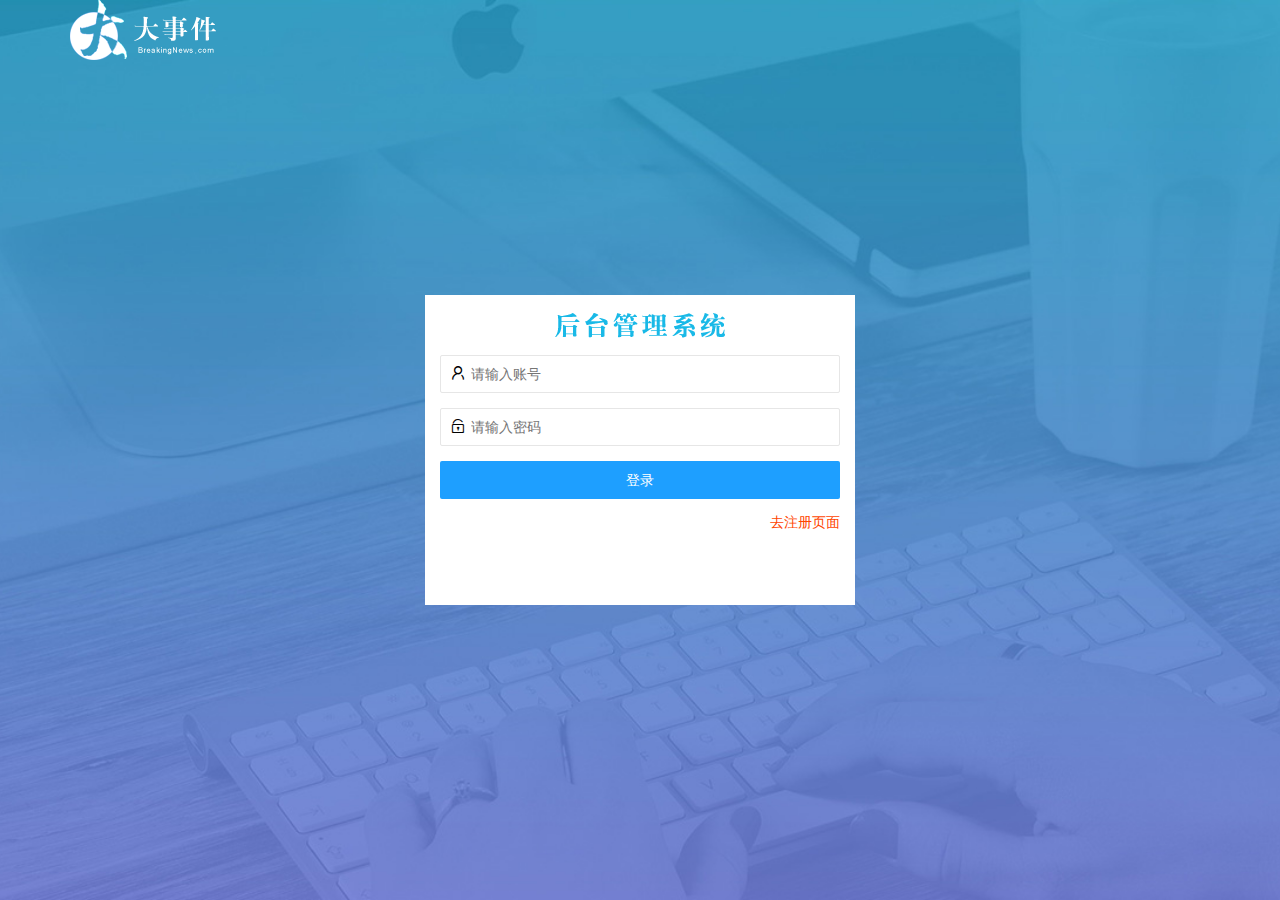
==== commit 7917584f: "二次提交" ====
--- a/login.html
+++ b/login.html
@@ -29,7 +29,7 @@
                 <!-- 用户名 -->
                 <div class="layui-form-item">
                     <i class="layui-icon layui-icon-username"></i>
-                    <input type="username" name="username" required lay-verify="required " placeholder="请输入账号" autocomplete="off" class="layui-input">
+                    <input type="text" name="username" required lay-verify="required " placeholder="请输入账号" autocomplete="off" class="layui-input">
                 </div>
                 <!-- 密码 -->
                 <div class="layui-form-item">
@@ -48,7 +48,7 @@
         <!-- 注册的div -->
         <div class="reg-box">
             <!--注册的表单 -->
-            <form class="layui-form" action="">
+            <form class="layui-form" id="form_reg">
                 <!-- 用户名 -->
                 <div class="layui-form-item">
                     <i class="layui-icon layui-icon-username"></i>
--- a/assets/css/login.css
+++ b/assets/css/login.css
@@ -0,0 +1,57 @@
+html,
+body {
+    margin: 0;
+    padding: 0;
+    width: 100%;
+    height: 100%;
+    background: url(../images/login_bg.jpg) no-repeat center;
+    background-size: cover;
+}
+
+.loginBox {
+    width: 400px;
+    height: 310px;
+    background-color: #fff;
+    position: absolute;
+    left: 50%;
+    top: 50%;
+    transform: translate(-50%, -50%);
+}
+
+.title-box {
+    height: 60px;
+    background: url(../images/login_title.png) no-repeat center;
+}
+
+.reg-box {
+    display: none;
+}
+
+.loginBox {
+    padding: 0 15px;
+}
+
+.inks {
+    display: flex;
+    justify-content: flex-end;
+}
+
+.inks a {
+    font-size: 14px;
+    color: orangered;
+}
+
+.layui-form-item {
+    position: relative;
+    /* padding: 0 20px; */
+}
+
+.layui-icon {
+    position: absolute;
+    top: 10px;
+    left: 10px;
+}
+
+.layui-input {
+    padding: 0 30px;
+}